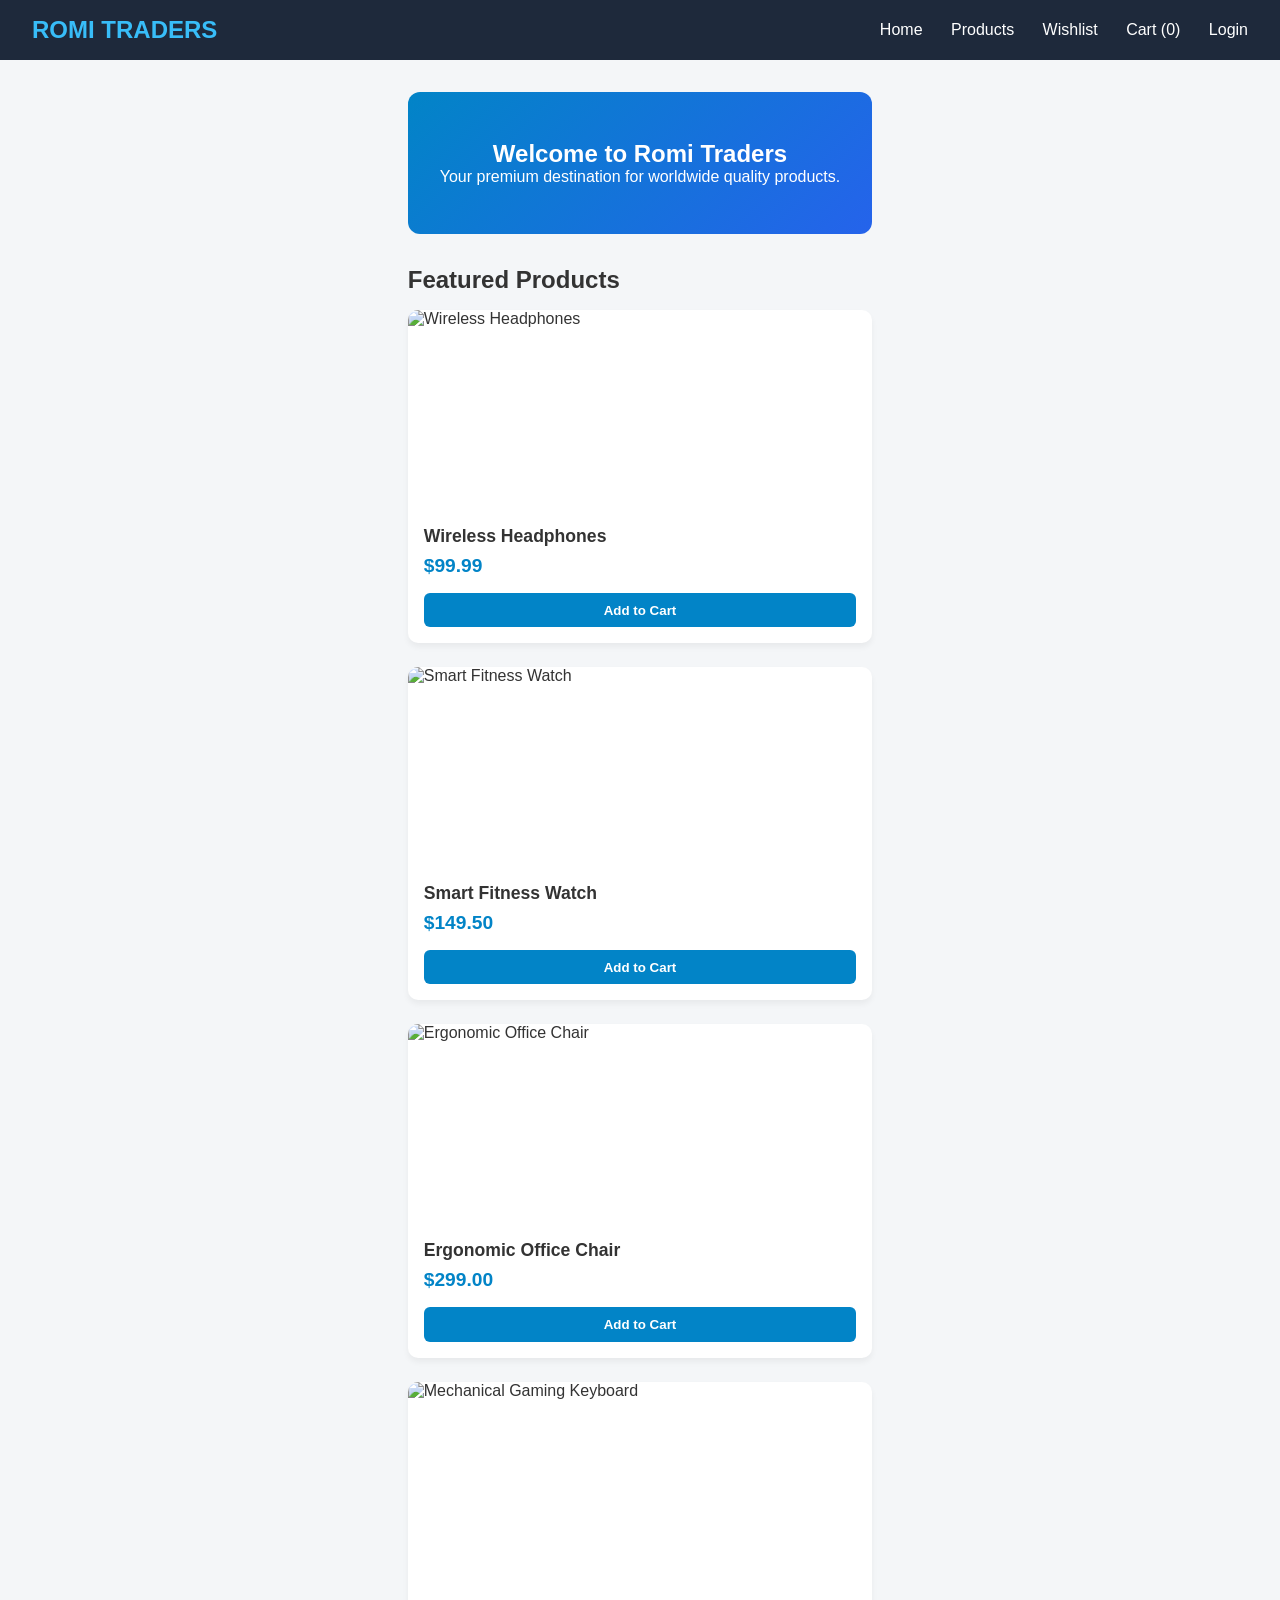
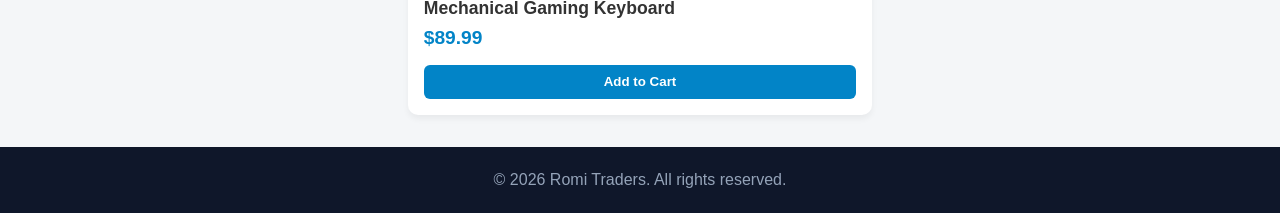
==== index.html @ cae4f4be "Create index.html" ====
<!DOCTYPE html>
<html lang="en">
<head>
    <meta charset="UTF-8">
    <meta name="viewport" content="width=device-width, initial-scale=1.0">
    <title>Romi Traders | International Store</title>
    <link rel="stylesheet" href="style.css">
</head>
<body>
    <header>
        <a href="index.html" class="logo">ROMI TRADERS</a>
        <nav>
            <a href="index.html">Home</a>
            <a href="products.html">Products</a>
            <a href="wishlist.html">Wishlist</a>
            <a href="cart.html">Cart (<span id="cart-count">0</span>)</a>
            <a href="login.html">Login</a>
        </nav>
    </header>

    <div class="container">
        <section class="hero">
            <h1>Welcome to Romi Traders</h1>
            <p>Your premium destination for worldwide quality products.</p>
        </section>

        <h2>Featured Products</h2>
        <div class="product-grid" id="product-list" style="margin-top: 1rem;"></div>
    </div>

    <footer>
        <p>© 2026 Romi Traders. All rights reserved.</p>
    </footer>

    <script src="main.js"></script>
    <script>
        const grid = document.getElementById('product-list');
        PRODUCTS.forEach(p => {
            grid.innerHTML += `
                <div class="card">
                    <img src="${p.image}" alt="${p.name}">
                    <div class="card-body">
                        <div class="card-title">${p.name}</div>
                        <div class="card-price">$${p.price.toFixed(2)}</div>
                        <button class="btn" onclick="addToCart(${p.id})">Add to Cart</button>
                    </div>
                </div>
            `;
        });
    </script>
</body>
</html>
---- style.css ----
* {
    margin: 0;
    padding: 0;
    box-sizing: border-box;
    font-family: 'Segoe UI', Tahoma, Geneva, Verdana, sans-serif;
}

body {
    background-color: #f4f6f8;
    color: #333;
    display: flex;
    flex-direction: column;
    min-height: 100vh;
}

header {
    background: #1e293b;
    color: white;
    padding: 1rem 2rem;
    display: flex;
    justify-content: space-between;
    align-items: center;
    position: sticky;
    top: 0;
    z-index: 1000;
}

header .logo {
    font-size: 1.5rem;
    font-weight: bold;
    color: #38bdf8;
    text-decoration: none;
}

nav a {
    color: white;
    text-decoration: none;
    margin-left: 1.5rem;
    font-weight: 500;
    transition: color 0.3s;
}

nav a:hover {
    color: #38bdf8;
}

.container {
    max-width: 1200px;
    margin: 2rem auto;
    padding: 0 1rem;
    flex: 1;
}

.hero {
    background: linear-gradient(135deg, #0284c7, #2563eb);
    color: white;
    padding: 3rem 2rem;
    border-radius: 12px;
    text-align: center;
    margin-bottom: 2rem;
}

.product-grid {
    display: grid;
    grid-template-columns: repeat(auto-fit, minmax(250px, 1fr));
    gap: 1.5rem;
}

.card {
    background: white;
    border-radius: 10px;
    overflow: hidden;
    box-shadow: 0 4px 6px rgba(0,0,0,0.05);
    display: flex;
    flex-direction: column;
    justify-content: space-between;
    transition: transform 0.2s;
}

.card:hover {
    transform: translateY(-5px);
}

.card img {
    width: 100%;
    height: 200px;
    object-fit: cover;
}

.card-body {
    padding: 1rem;
}

.card-title {
    font-size: 1.1rem;
    font-weight: bold;
    margin-bottom: 0.5rem;
}

.card-price {
    font-size: 1.2rem;
    color: #0284c7;
    font-weight: bold;
    margin-bottom: 1rem;
}

.btn {
    background: #0284c7;
    color: white;
    border: none;
    padding: 0.6rem 1.2rem;
    border-radius: 6px;
    cursor: pointer;
    font-weight: 600;
    width: 100%;
    text-align: center;
    text-decoration: none;
    display: inline-block;
}

.btn:hover {
    background: #0369a1;
}

.btn-danger {
    background: #ef4444;
}

.btn-danger:hover {
    background: #dc2626;
}

footer {
    background: #0f172a;
    color: #94a3b8;
    text-align: center;
    padding: 1.5rem;
    margin-top: auto;
}

/* Forms Styling */
.form-box {
    max-width: 450px;
    margin: 3rem auto;
    background: white;
    padding: 2rem;
    border-radius: 10px;
    box-shadow: 0 4px 10px rgba(0,0,0,0.08);
}

.form-group {
    margin-bottom: 1.2rem;
}

.form-group label {
    display: block;
    margin-bottom: 0.5rem;
    font-weight: 600;
}

.form-group input, .form-group select, .form-group textarea {
    width: 100%;
    padding: 0.7rem;
    border: 1px solid #cbd5e1;
    border-radius: 6px;
    outline: none;
}

table {
    width: 100%;
    border-collapse: collapse;
    background: white;
    border-radius: 8px;
    overflow: hidden;
    margin-top: 1rem;
}

table th, table td {
    padding: 1rem;
    text-align: left;
    border-bottom: 1px solid #e2e8f0;
}

table th {
    background: #f8fafc;
}
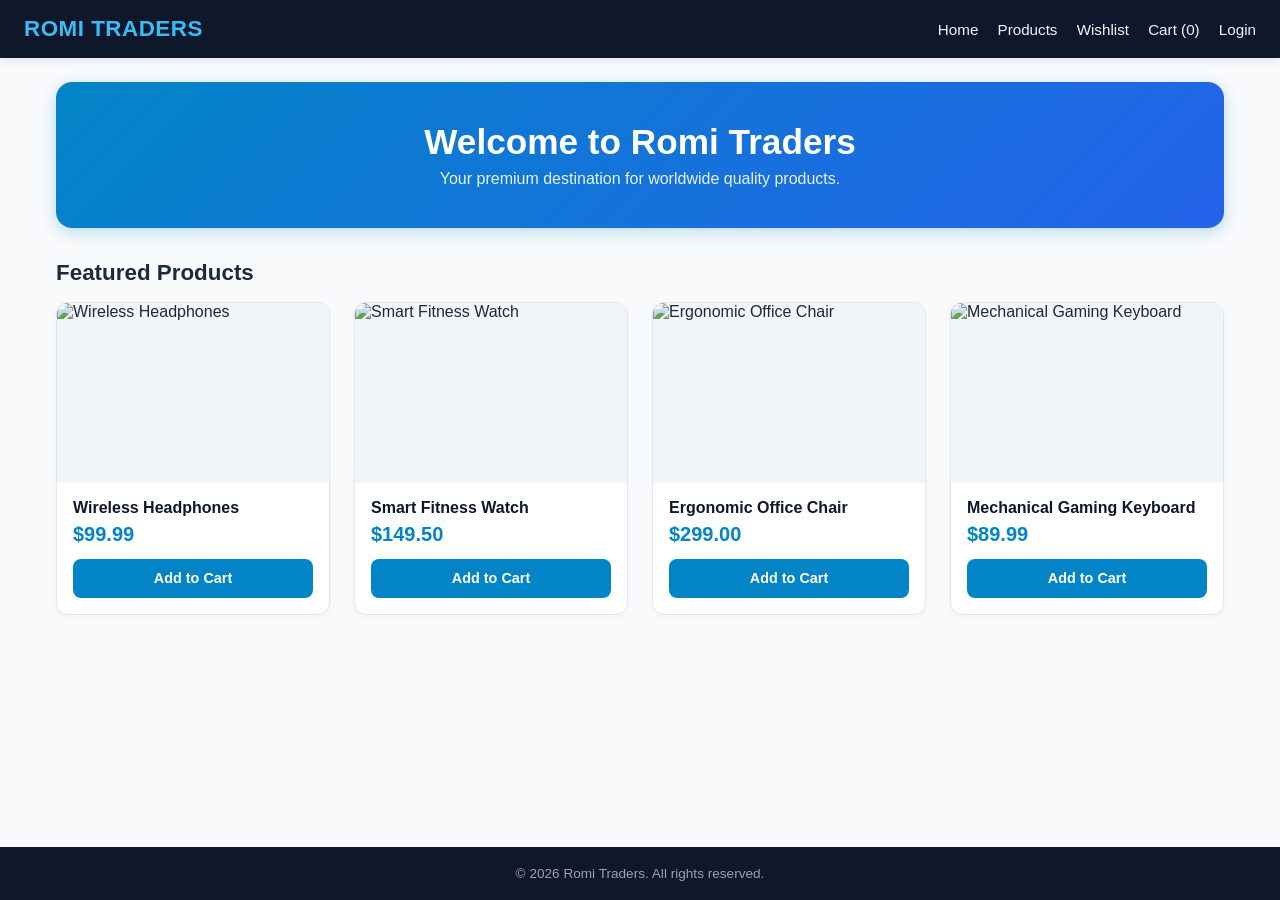
==== commit 44084515: "Update index.html" ====
--- a/index.html
+++ b/index.html
@@ -24,8 +24,8 @@
             <p>Your premium destination for worldwide quality products.</p>
         </section>
 
-        <h2>Featured Products</h2>
-        <div class="product-grid" id="product-list" style="margin-top: 1rem;"></div>
+        <h2 style="font-size: 1.4rem; font-weight: 700; margin-bottom: 1rem;">Featured Products</h2>
+        <div class="product-grid" id="product-list"></div>
     </div>
 
     <footer>
@@ -40,8 +40,10 @@
                 <div class="card">
                     <img src="${p.image}" alt="${p.name}">
                     <div class="card-body">
-                        <div class="card-title">${p.name}</div>
-                        <div class="card-price">$${p.price.toFixed(2)}</div>
+                        <div>
+                            <div class="card-title">${p.name}</div>
+                            <div class="card-price">$${p.price.toFixed(2)}</div>
+                        </div>
                         <button class="btn" onclick="addToCart(${p.id})">Add to Cart</button>
                     </div>
                 </div>
--- a/style.css
+++ b/style.css
@@ -2,185 +2,231 @@
     margin: 0;
     padding: 0;
     box-sizing: border-box;
-    font-family: 'Segoe UI', Tahoma, Geneva, Verdana, sans-serif;
+    font-family: 'Segoe UI', Roboto, Helvetica, Arial, sans-serif;
 }
 
 body {
-    background-color: #f4f6f8;
-    color: #333;
+    background-color: #f8fafc;
+    color: #1e293b;
     display: flex;
     flex-direction: column;
     min-height: 100vh;
 }
 
+/* Header & Navbar */
 header {
-    background: #1e293b;
+    background: #0f172a;
     color: white;
-    padding: 1rem 2rem;
+    padding: 1rem 1.5rem;
     display: flex;
     justify-content: space-between;
     align-items: center;
     position: sticky;
     top: 0;
     z-index: 1000;
+    box-shadow: 0 2px 10px rgba(0,0,0,0.1);
 }
 
 header .logo {
-    font-size: 1.5rem;
-    font-weight: bold;
+    font-size: 1.4rem;
+    font-weight: 800;
     color: #38bdf8;
     text-decoration: none;
+    letter-spacing: 0.5px;
+}
+
+nav {
+    display: flex;
+    gap: 1.2rem;
+    align-items: center;
 }
 
 nav a {
-    color: white;
+    color: #f1f5f9;
     text-decoration: none;
-    margin-left: 1.5rem;
     font-weight: 500;
-    transition: color 0.3s;
+    font-size: 0.95rem;
+    transition: color 0.2s;
 }
 
 nav a:hover {
     color: #38bdf8;
 }
 
+/* Layout Container */
 .container {
     max-width: 1200px;
-    margin: 2rem auto;
+    width: 100%;
+    margin: 1.5rem auto;
     padding: 0 1rem;
     flex: 1;
 }
 
+/* Hero Banner */
 .hero {
     background: linear-gradient(135deg, #0284c7, #2563eb);
     color: white;
-    padding: 3rem 2rem;
-    border-radius: 12px;
+    padding: 2.5rem 1.5rem;
+    border-radius: 16px;
     text-align: center;
     margin-bottom: 2rem;
-}
-
+    box-shadow: 0 4px 15px rgba(2, 132, 199, 0.25);
+}
+
+.hero h1 {
+    font-size: 2.2rem;
+    font-weight: 800;
+    margin-bottom: 0.5rem;
+}
+
+.hero p {
+    font-size: 1rem;
+    opacity: 0.9;
+}
+
+/* Dynamic Responsive Grid */
 .product-grid {
     display: grid;
-    grid-template-columns: repeat(auto-fit, minmax(250px, 1fr));
+    grid-template-columns: repeat(4, 1fr);
     gap: 1.5rem;
 }
 
+/* Product Cards */
 .card {
     background: white;
-    border-radius: 10px;
+    border-radius: 12px;
     overflow: hidden;
-    box-shadow: 0 4px 6px rgba(0,0,0,0.05);
+    border: 1px solid #e2e8f0;
+    box-shadow: 0 2px 5px rgba(0,0,0,0.03);
     display: flex;
     flex-direction: column;
     justify-content: space-between;
-    transition: transform 0.2s;
+    transition: transform 0.2s, box-shadow 0.2s;
 }
 
 .card:hover {
-    transform: translateY(-5px);
+    transform: translateY(-4px);
+    box-shadow: 0 10px 20px rgba(0,0,0,0.08);
 }
 
 .card img {
     width: 100%;
-    height: 200px;
+    height: 180px;
     object-fit: cover;
+    background-color: #f1f5f9;
 }
 
 .card-body {
     padding: 1rem;
+    display: flex;
+    flex-direction: column;
+    flex: 1;
+    justify-content: space-between;
 }
 
 .card-title {
-    font-size: 1.1rem;
-    font-weight: bold;
-    margin-bottom: 0.5rem;
+    font-size: 1rem;
+    font-weight: 700;
+    color: #0f172a;
+    margin-bottom: 0.4rem;
 }
 
 .card-price {
-    font-size: 1.2rem;
+    font-size: 1.25rem;
     color: #0284c7;
-    font-weight: bold;
-    margin-bottom: 1rem;
-}
-
+    font-weight: 800;
+    margin-bottom: 0.8rem;
+}
+
+/* Buttons */
 .btn {
     background: #0284c7;
     color: white;
     border: none;
-    padding: 0.6rem 1.2rem;
-    border-radius: 6px;
+    padding: 0.7rem 1rem;
+    border-radius: 8px;
     cursor: pointer;
     font-weight: 600;
+    font-size: 0.9rem;
     width: 100%;
     text-align: center;
     text-decoration: none;
-    display: inline-block;
+    display: block;
+    transition: background 0.2s;
 }
 
 .btn:hover {
     background: #0369a1;
-}
-
-.btn-danger {
-    background: #ef4444;
-}
-
-.btn-danger:hover {
-    background: #dc2626;
 }
 
 footer {
     background: #0f172a;
     color: #94a3b8;
     text-align: center;
-    padding: 1.5rem;
+    padding: 1.2rem;
     margin-top: auto;
-}
-
-/* Forms Styling */
-.form-box {
-    max-width: 450px;
-    margin: 3rem auto;
-    background: white;
-    padding: 2rem;
-    border-radius: 10px;
-    box-shadow: 0 4px 10px rgba(0,0,0,0.08);
-}
-
-.form-group {
-    margin-bottom: 1.2rem;
-}
-
-.form-group label {
-    display: block;
-    margin-bottom: 0.5rem;
-    font-weight: 600;
-}
-
-.form-group input, .form-group select, .form-group textarea {
-    width: 100%;
-    padding: 0.7rem;
-    border: 1px solid #cbd5e1;
-    border-radius: 6px;
-    outline: none;
-}
-
-table {
-    width: 100%;
-    border-collapse: collapse;
-    background: white;
-    border-radius: 8px;
-    overflow: hidden;
-    margin-top: 1rem;
-}
-
-table th, table td {
-    padding: 1rem;
-    text-align: left;
-    border-bottom: 1px solid #e2e8f0;
-}
-
-table th {
-    background: #f8fafc;
-}
+    font-size: 0.85rem;
+}
+
+/* ==========================================
+   RESPONSIVE BREAKPOINTS (Mobile & Tablet)
+   ========================================== */
+
+/* Tablets (iPad / Small Laptops) */
+@media (max-width: 992px) {
+    .product-grid {
+        grid-template-columns: repeat(3, 1fr);
+        gap: 1.2rem;
+    }
+}
+
+/* Mobile Devices (Landscape / Medium Screens) */
+@media (max-width: 768px) {
+    header {
+        flex-direction: column;
+        gap: 0.8rem;
+        padding: 1rem;
+    }
+
+    nav {
+        gap: 1rem;
+        flex-wrap: wrap;
+        justify-content: center;
+    }
+
+    .hero {
+        padding: 2rem 1rem;
+    }
+
+    .hero h1 {
+        font-size: 1.75rem;
+    }
+
+    .product-grid {
+        grid-template-columns: repeat(2, 1fr);
+        gap: 1rem;
+    }
+
+    .card img {
+        height: 150px;
+    }
+}
+
+/* Small Mobile Screens (Phones) */
+@media (max-width: 480px) {
+    .product-grid {
+        grid-template-columns: 1fr; /* Full width 1 column on phones */
+    }
+
+    .card img {
+        height: 200px;
+    }
+
+    .hero h1 {
+        font-size: 1.5rem;
+    }
+
+    .hero p {
+        font-size: 0.9rem;
+    }
+}
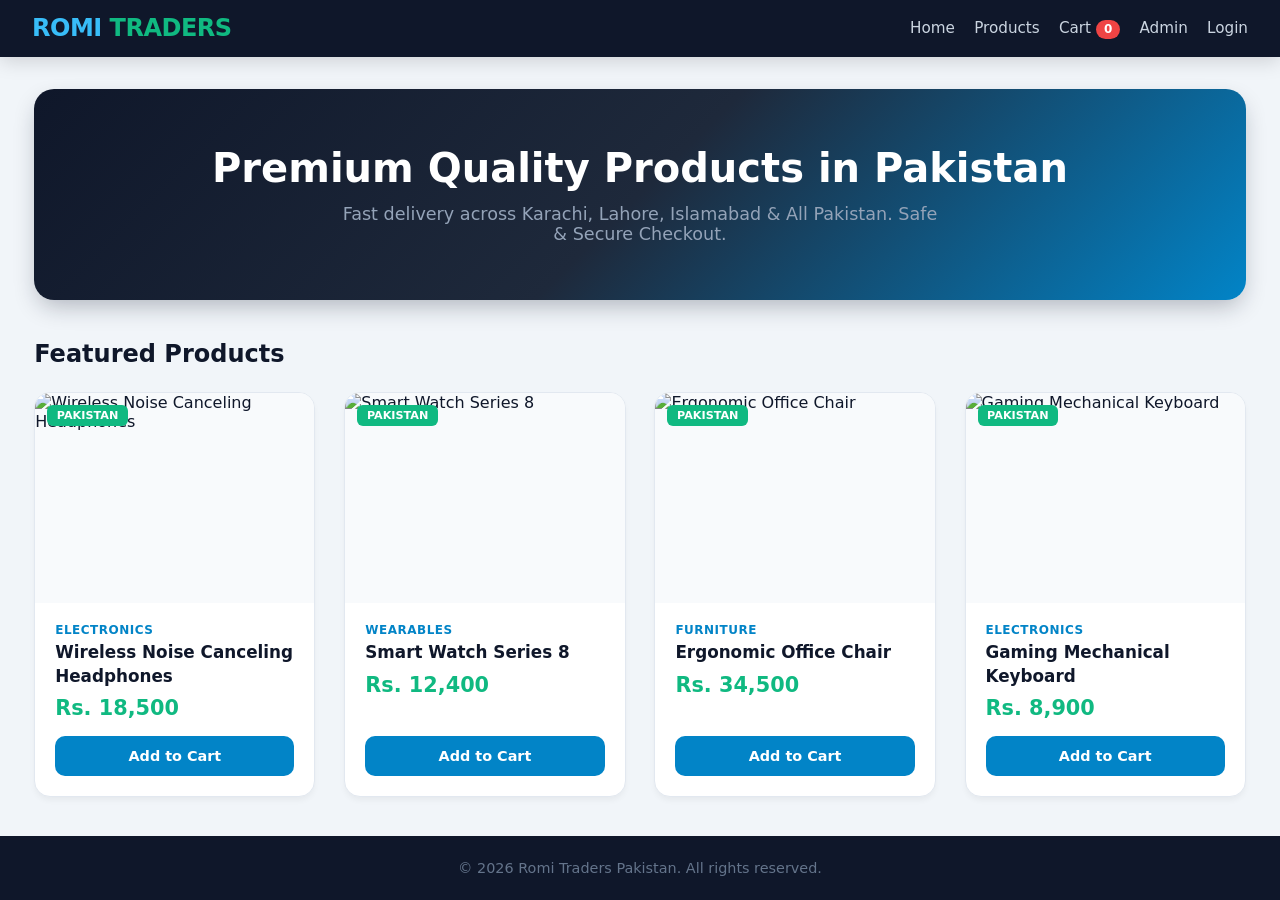
==== commit 7faac358: "Update index.html" ====
--- a/index.html
+++ b/index.html
@@ -3,46 +3,52 @@
 <head>
     <meta charset="UTF-8">
     <meta name="viewport" content="width=device-width, initial-scale=1.0">
-    <title>Romi Traders | International Store</title>
+    <title>Romi Traders | Pakistan's Top E-Commerce Store</title>
     <link rel="stylesheet" href="style.css">
 </head>
 <body>
     <header>
-        <a href="index.html" class="logo">ROMI TRADERS</a>
+        <a href="index.html" class="logo">ROMI <span>TRADERS</span></a>
         <nav>
             <a href="index.html">Home</a>
             <a href="products.html">Products</a>
-            <a href="wishlist.html">Wishlist</a>
-            <a href="cart.html">Cart (<span id="cart-count">0</span>)</a>
-            <a href="login.html">Login</a>
+            <a href="cart.html">Cart <span class="nav-badge" id="cart-count">0</span></a>
+            <a href="admin.html">Admin</a>
+            <a href="login.html" id="nav-login-link">Login</a>
         </nav>
     </header>
 
     <div class="container">
         <section class="hero">
-            <h1>Welcome to Romi Traders</h1>
-            <p>Your premium destination for worldwide quality products.</p>
+            <h1>Premium Quality Products in Pakistan</h1>
+            <p>Fast delivery across Karachi, Lahore, Islamabad & All Pakistan. Safe & Secure Checkout.</p>
         </section>
 
-        <h2 style="font-size: 1.4rem; font-weight: 700; margin-bottom: 1rem;">Featured Products</h2>
+        <h2 style="font-size: 1.5rem; font-weight: 800; margin-bottom: 1.5rem;">Featured Products</h2>
         <div class="product-grid" id="product-list"></div>
     </div>
 
     <footer>
-        <p>© 2026 Romi Traders. All rights reserved.</p>
+        <p>© 2026 Romi Traders Pakistan. All rights reserved.</p>
     </footer>
 
     <script src="main.js"></script>
     <script>
         const grid = document.getElementById('product-list');
-        PRODUCTS.forEach(p => {
+        const products = getStoredProducts();
+
+        products.forEach(p => {
             grid.innerHTML += `
                 <div class="card">
-                    <img src="${p.image}" alt="${p.name}">
+                    <div class="card-img-wrapper">
+                        <span class="badge-pk">Pakistan</span>
+                        <img src="${p.image}" alt="${p.name}">
+                    </div>
                     <div class="card-body">
                         <div>
+                            <div class="card-category">${p.category}</div>
                             <div class="card-title">${p.name}</div>
-                            <div class="card-price">$${p.price.toFixed(2)}</div>
+                            <div class="card-price">${formatPKR(p.price)}</div>
                         </div>
                         <button class="btn" onclick="addToCart(${p.id})">Add to Cart</button>
                     </div>
--- a/style.css
+++ b/style.css
@@ -2,12 +2,12 @@
     margin: 0;
     padding: 0;
     box-sizing: border-box;
-    font-family: 'Segoe UI', Roboto, Helvetica, Arial, sans-serif;
+    font-family: 'Inter', 'Segoe UI', system-ui, -apple-system, sans-serif;
 }
 
 body {
-    background-color: #f8fafc;
-    color: #1e293b;
+    background-color: #f1f5f9;
+    color: #0f172a;
     display: flex;
     flex-direction: column;
     min-height: 100vh;
@@ -17,125 +17,175 @@
 header {
     background: #0f172a;
     color: white;
-    padding: 1rem 1.5rem;
+    padding: 0.9rem 2rem;
     display: flex;
     justify-content: space-between;
     align-items: center;
     position: sticky;
     top: 0;
     z-index: 1000;
-    box-shadow: 0 2px 10px rgba(0,0,0,0.1);
-}
-
-header .logo {
-    font-size: 1.4rem;
-    font-weight: 800;
+    box-shadow: 0 4px 20px rgba(0,0,0,0.15);
+}
+
+.logo {
+    font-size: 1.5rem;
+    font-weight: 900;
     color: #38bdf8;
     text-decoration: none;
-    letter-spacing: 0.5px;
+    letter-spacing: -0.5px;
+}
+
+.logo span {
+    color: #10b981;
 }
 
 nav {
     display: flex;
+    align-items: center;
     gap: 1.2rem;
-    align-items: center;
 }
 
 nav a {
-    color: #f1f5f9;
+    color: #cbd5e1;
     text-decoration: none;
     font-weight: 500;
     font-size: 0.95rem;
-    transition: color 0.2s;
+    transition: all 0.2s;
 }
 
 nav a:hover {
     color: #38bdf8;
 }
 
-/* Layout Container */
+.nav-badge {
+    background: #ef4444;
+    color: white;
+    font-size: 0.75rem;
+    padding: 0.15rem 0.5rem;
+    border-radius: 999px;
+    font-weight: 700;
+}
+
+/* Main Container */
 .container {
-    max-width: 1200px;
-    width: 100%;
-    margin: 1.5rem auto;
-    padding: 0 1rem;
+    max-width: 1250px;
+    width: 100%;
+    margin: 2rem auto;
+    padding: 0 1.2rem;
     flex: 1;
 }
 
-/* Hero Banner */
+/* Hero Section */
 .hero {
-    background: linear-gradient(135deg, #0284c7, #2563eb);
-    color: white;
-    padding: 2.5rem 1.5rem;
-    border-radius: 16px;
+    background: linear-gradient(135deg, #0f172a 0%, #1e293b 50%, #0284c7 100%);
+    color: white;
+    padding: 3.5rem 2rem;
+    border-radius: 20px;
     text-align: center;
-    margin-bottom: 2rem;
-    box-shadow: 0 4px 15px rgba(2, 132, 199, 0.25);
+    margin-bottom: 2.5rem;
+    box-shadow: 0 10px 25px -5px rgba(15, 23, 42, 0.3);
 }
 
 .hero h1 {
-    font-size: 2.2rem;
+    font-size: 2.5rem;
     font-weight: 800;
-    margin-bottom: 0.5rem;
+    margin-bottom: 0.8rem;
 }
 
 .hero p {
-    font-size: 1rem;
-    opacity: 0.9;
-}
-
-/* Dynamic Responsive Grid */
+    font-size: 1.1rem;
+    color: #94a3b8;
+    max-width: 600px;
+    margin: 0 auto;
+}
+
+/* Product Grid */
 .product-grid {
     display: grid;
-    grid-template-columns: repeat(4, 1fr);
-    gap: 1.5rem;
-}
-
-/* Product Cards */
+    grid-template-columns: repeat(auto-fill, minmax(260px, 1fr));
+    gap: 1.8rem;
+}
+
+/* Product Card */
 .card {
     background: white;
-    border-radius: 12px;
+    border-radius: 16px;
     overflow: hidden;
     border: 1px solid #e2e8f0;
-    box-shadow: 0 2px 5px rgba(0,0,0,0.03);
+    box-shadow: 0 4px 6px -1px rgba(0, 0, 0, 0.05);
     display: flex;
     flex-direction: column;
     justify-content: space-between;
-    transition: transform 0.2s, box-shadow 0.2s;
+    transition: all 0.3s ease;
 }
 
 .card:hover {
-    transform: translateY(-4px);
-    box-shadow: 0 10px 20px rgba(0,0,0,0.08);
+    transform: translateY(-6px);
+    box-shadow: 0 20px 25px -5px rgba(0, 0, 0, 0.1);
+}
+
+.card-img-wrapper {
+    position: relative;
+    width: 100%;
+    height: 210px;
+    background: #f8fafc;
+    overflow: hidden;
 }
 
 .card img {
     width: 100%;
-    height: 180px;
+    height: 100%;
     object-fit: cover;
-    background-color: #f1f5f9;
+    transition: transform 0.4s ease;
+}
+
+.card:hover img {
+    transform: scale(1.05);
+}
+
+.badge-pk {
+    position: absolute;
+    top: 12px;
+    left: 12px;
+    background: #10b981;
+    color: white;
+    font-size: 0.7rem;
+    font-weight: 700;
+    padding: 0.25rem 0.6rem;
+    border-radius: 6px;
+    text-transform: uppercase;
 }
 
 .card-body {
-    padding: 1rem;
+    padding: 1.25rem;
     display: flex;
     flex-direction: column;
     flex: 1;
     justify-content: space-between;
 }
 
+.card-category {
+    font-size: 0.75rem;
+    font-weight: 700;
+    color: #0284c7;
+    text-transform: uppercase;
+    letter-spacing: 0.5px;
+    margin-bottom: 0.3rem;
+}
+
 .card-title {
-    font-size: 1rem;
+    font-size: 1.05rem;
     font-weight: 700;
     color: #0f172a;
-    margin-bottom: 0.4rem;
+    margin-bottom: 0.5rem;
+    line-height: 1.4;
 }
 
 .card-price {
-    font-size: 1.25rem;
-    color: #0284c7;
+    font-size: 1.3rem;
+    color: #10b981;
     font-weight: 800;
-    margin-bottom: 0.8rem;
+    margin-bottom: 1rem;
 }
 
 /* Buttons */
@@ -143,10 +193,10 @@
     background: #0284c7;
     color: white;
     border: none;
-    padding: 0.7rem 1rem;
-    border-radius: 8px;
+    padding: 0.75rem 1rem;
+    border-radius: 10px;
     cursor: pointer;
-    font-weight: 600;
+    font-weight: 700;
     font-size: 0.9rem;
     width: 100%;
     text-align: center;
@@ -159,74 +209,115 @@
     background: #0369a1;
 }
 
+.btn-success {
+    background: #10b981;
+}
+
+.btn-success:hover {
+    background: #059669;
+}
+
+.btn-danger {
+    background: #ef4444;
+}
+
+.btn-danger:hover {
+    background: #dc2626;
+}
+
+/* Forms & Admin Panels */
+.form-box {
+    max-width: 500px;
+    margin: 2rem auto;
+    background: white;
+    padding: 2.2rem;
+    border-radius: 16px;
+    box-shadow: 0 10px 25px -5px rgba(0,0,0,0.08);
+    border: 1px solid #e2e8f0;
+}
+
+.form-group {
+    margin-bottom: 1.2rem;
+}
+
+.form-group label {
+    display: block;
+    margin-bottom: 0.4rem;
+    font-weight: 600;
+    font-size: 0.9rem;
+}
+
+.form-group input, .form-group select, .form-group textarea {
+    width: 100%;
+    padding: 0.75rem 0.9rem;
+    border: 1px solid #cbd5e1;
+    border-radius: 8px;
+    outline: none;
+    font-size: 0.95rem;
+    transition: border 0.2s;
+}
+
+.form-group input:focus {
+    border-color: #0284c7;
+}
+
+table {
+    width: 100%;
+    border-collapse: collapse;
+    background: white;
+    border-radius: 12px;
+    overflow: hidden;
+    margin-top: 1.5rem;
+    box-shadow: 0 4px 6px -1px rgba(0,0,0,0.05);
+}
+
+table th, table td {
+    padding: 1rem 1.2rem;
+    text-align: left;
+    border-bottom: 1px solid #f1f5f9;
+}
+
+table th {
+    background: #f8fafc;
+    font-weight: 700;
+    color: #475569;
+}
+
 footer {
     background: #0f172a;
-    color: #94a3b8;
+    color: #64748b;
     text-align: center;
-    padding: 1.2rem;
+    padding: 1.5rem;
     margin-top: auto;
-    font-size: 0.85rem;
-}
-
-/* ==========================================
-   RESPONSIVE BREAKPOINTS (Mobile & Tablet)
-   ========================================== */
-
-/* Tablets (iPad / Small Laptops) */
-@media (max-width: 992px) {
-    .product-grid {
-        grid-template-columns: repeat(3, 1fr);
-        gap: 1.2rem;
-    }
-}
-
-/* Mobile Devices (Landscape / Medium Screens) */
+    font-size: 0.9rem;
+}
+
+/* Responsive queries */
 @media (max-width: 768px) {
     header {
         flex-direction: column;
+        gap: 1rem;
+        padding: 1rem;
+    }
+    
+    nav {
         gap: 0.8rem;
-        padding: 1rem;
-    }
-
-    nav {
-        gap: 1rem;
         flex-wrap: wrap;
         justify-content: center;
     }
 
-    .hero {
-        padding: 2rem 1rem;
-    }
-
     .hero h1 {
-        font-size: 1.75rem;
+        font-size: 1.8rem;
     }
 
     .product-grid {
         grid-template-columns: repeat(2, 1fr);
         gap: 1rem;
     }
-
-    .card img {
-        height: 150px;
-    }
-}
-
-/* Small Mobile Screens (Phones) */
+}
+
 @media (max-width: 480px) {
     .product-grid {
-        grid-template-columns: 1fr; /* Full width 1 column on phones */
-    }
-
-    .card img {
-        height: 200px;
-    }
-
-    .hero h1 {
-        font-size: 1.5rem;
-    }
-
-    .hero p {
-        font-size: 0.9rem;
-    }
-}
+        grid-template-columns: 1fr;
+    }
+}
